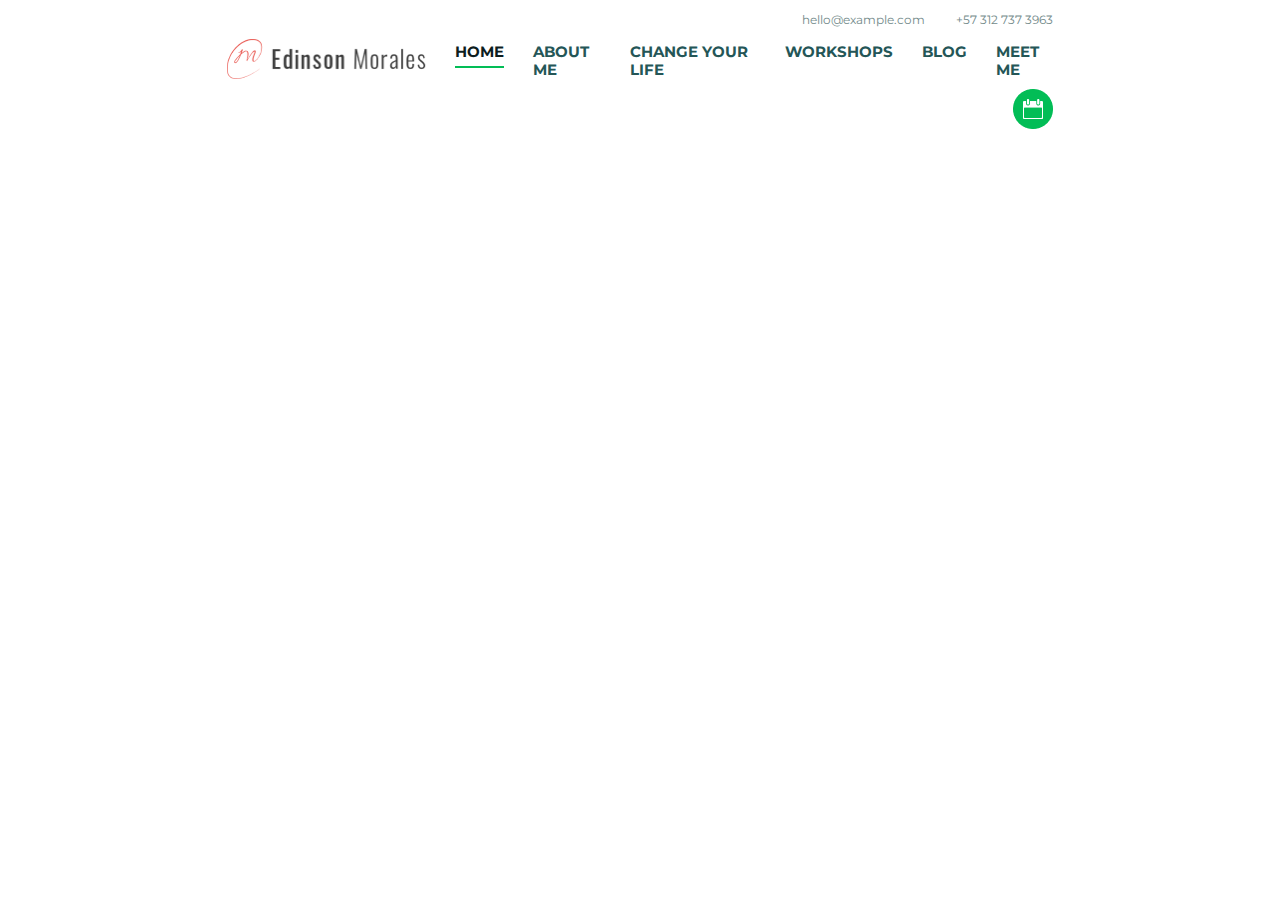
==== pages/about-me.html @ 3b5c268e "fixing calendar icon and new page" ====
<!DOCTYPE html>
<html lang="en">
  <head>
    <meta charset="utf-8">
    <meta name="viewport" content="width=device-width, initial-scale=1">
    <title>Edinson Website</title>
    <link href="../styles/about-me/index.css" rel="stylesheet" >
    <link rel="preconnect" href="https://fonts.googleapis.com">
    <link rel="preconnect" href="https://fonts.gstatic.com" crossorigin>
    <link href="https://fonts.googleapis.com/css2?family=Montserrat:wght@300;400;500;600;700&display=swap" rel="stylesheet">
  </head>
<body>
  <div class="wrapper">
    <header class="header">
      <a href="../#calendar" class="icon-header-calendar">
        <img src="../assets/icons/icon-header-calendar.png">
      <a/>
      <div class="header-info-contact">
        <span class="text">hello@example.com</span>
        <span class="text">+57 312 737 3963</span>
      </div>
        
      <div class="header-content-container">
        <div class="header-logo">
          <img src="../assets/logo-1.png" width="199" height="40" >
        </div>
          
        <ul class="header-list">
          <li class="header-item active">
            <a href="#">
              home
            </a>
          </li>
          <li class="header-item">
            <a href="./pages/about-me.html">
              about me
            </a>
          </li>
          <li class="header-item">
            <a href="#">change your life</a>
          </li>
          <li class="header-item">
            <a href="#">workshops</a>
          </li>
          <li class="header-item">
            <a href="#">blog</a>
          </li>
          <li class="header-item">
            <a href="#">meet me</a>
          </li>
        </ul>
      </div>
  
    </header>
  </div>
</body>
</html>
---- styles/about-me/index.css ----
@import url('../index.css');
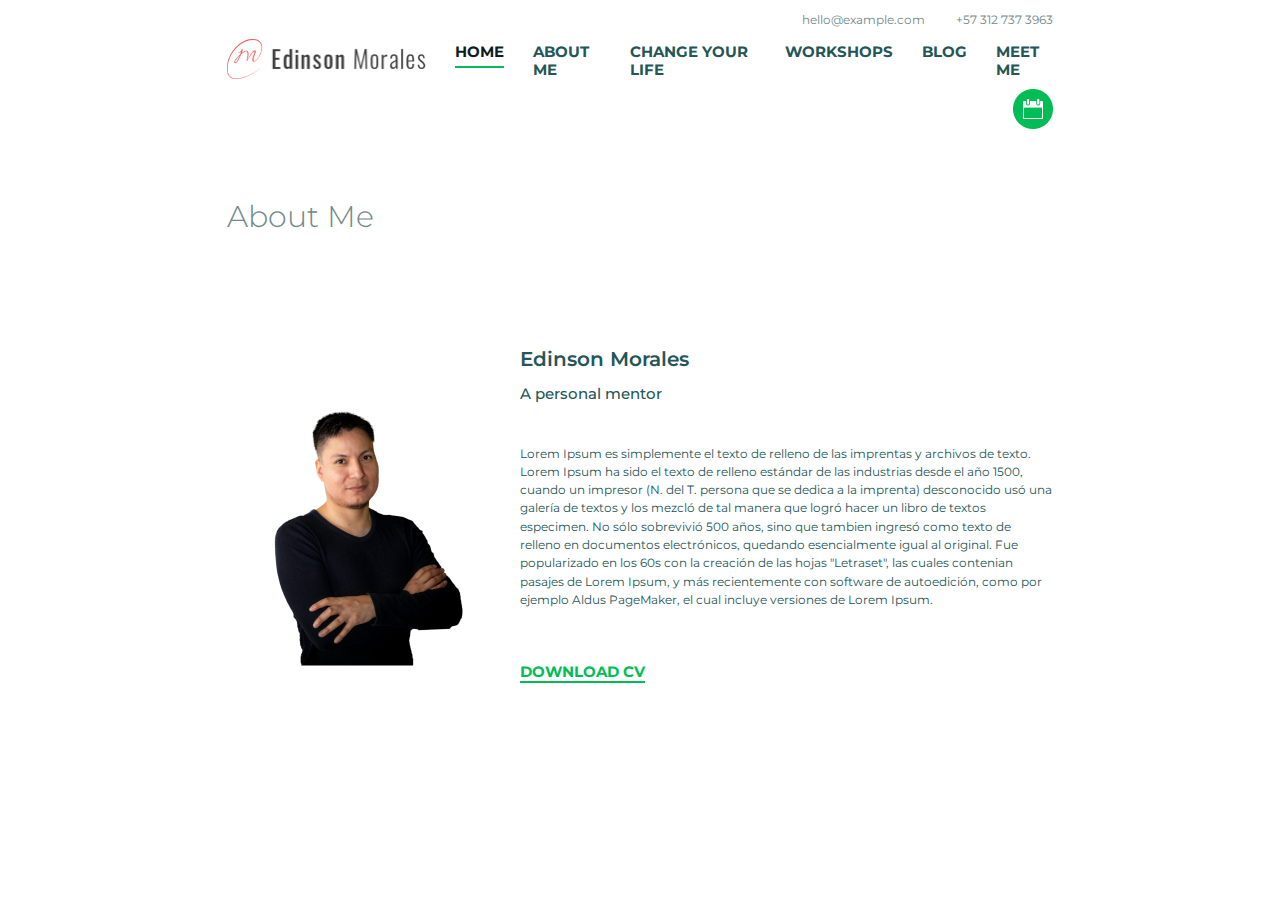
==== commit 88d0ae5a: "add hero about" ====
--- a/pages/about-me.html
+++ b/pages/about-me.html
@@ -53,5 +53,32 @@
   
     </header>
   </div>
+
+  <section class="wrapper hero-about">
+      <h1 class="hero-about-title">About Me</h1>
+      <div class="hero-about-main">
+        <div class="hero-about-img">
+          <img src="../assets/hero-about-avatar.png">
+        </div>
+        <div class="hero-about-content">
+          <h3 class="hero-content-title">Edinson Morales</h3>
+          <h4 class="hero-content-subtitle">A personal mentor</h4>
+          <p class="hero-content-text">
+            Lorem Ipsum es simplemente el texto de relleno de las imprentas y archivos de texto. 
+            Lorem Ipsum ha sido el texto de relleno estándar de las industrias desde el año 1500, 
+            cuando un impresor (N. del T. persona que se dedica a la imprenta) desconocido usó 
+            una galería de textos y los mezcló de tal manera que logró hacer un libro de textos especimen.
+            No sólo sobrevivió 500 años, sino que tambien ingresó como texto de relleno en documentos 
+            electrónicos, quedando esencialmente igual al original. Fue popularizado en los 60s con la 
+            creación de las hojas "Letraset", las cuales contenian pasajes de Lorem Ipsum, y más 
+            recientemente con software de autoedición, como por ejemplo Aldus PageMaker, el cual incluye
+            versiones de Lorem Ipsum.
+          </p>
+
+          <a href="#" class="hero-link">download cv</a>
+        </div>
+          
+      </div>
+  </section>
 </body>
 </html>--- a/styles/about-me/index.css
+++ b/styles/about-me/index.css
@@ -1 +1,2 @@
-@import url('../index.css');+@import url('../index.css');
+@import url('./hero-about.css');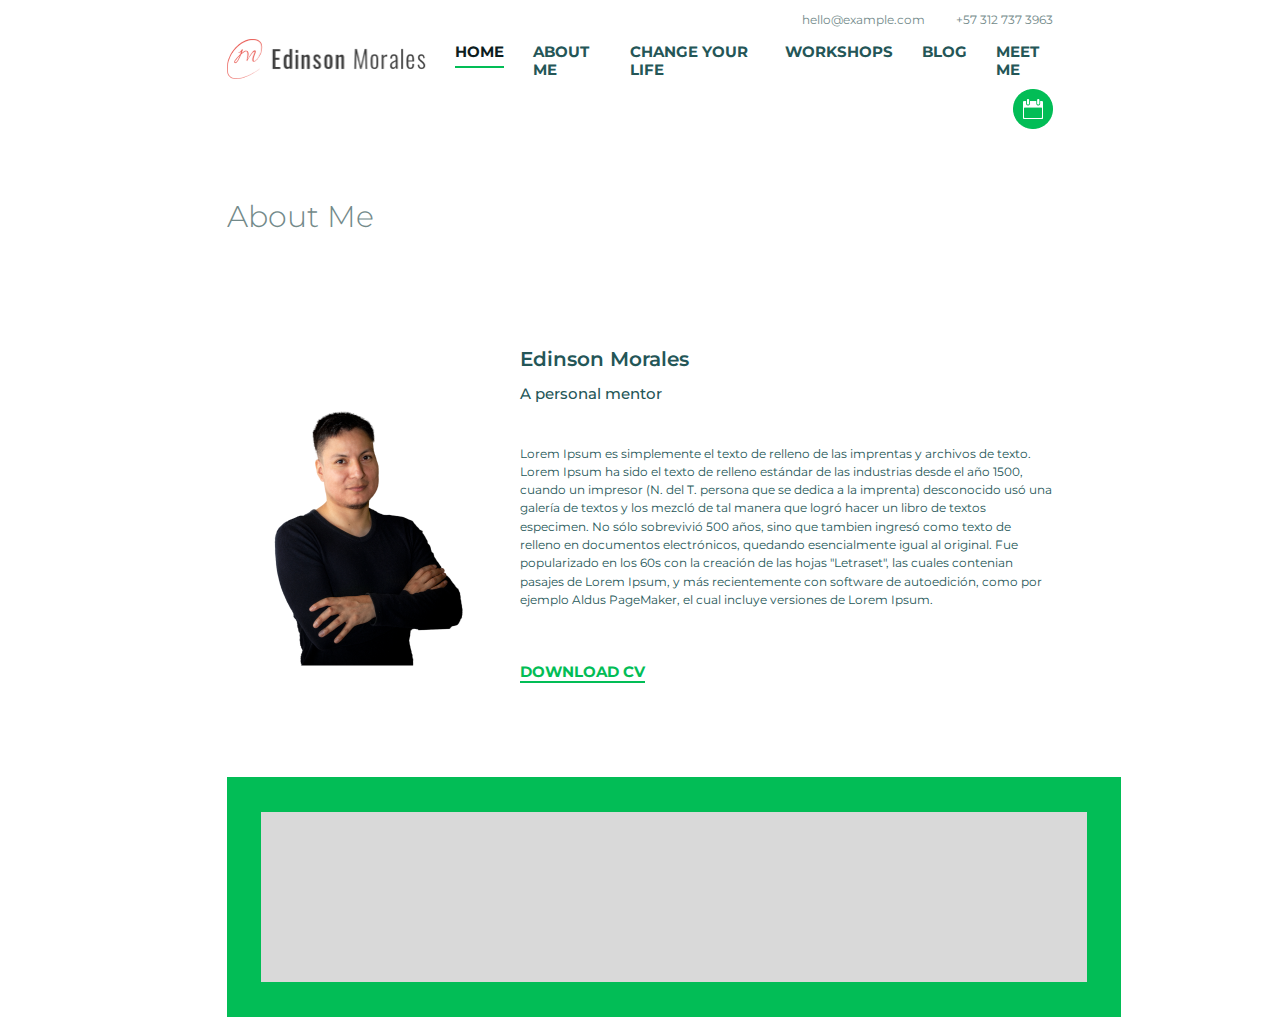
==== commit 125ac1c6: "adding about-cards section" ====
--- a/pages/about-me.html
+++ b/pages/about-me.html
@@ -80,5 +80,14 @@
           
       </div>
   </section>
+
+  <section class="wrapper">
+    <div class="about-cards">
+      <div class="blocks"></div>
+      <div class="blocks"></div>
+      <div class="blocks"></div>
+      <div class="blocks"></div>
+    </div>
+  </section>
 </body>
 </html>--- a/styles/about-me/index.css
+++ b/styles/about-me/index.css
@@ -1,2 +1,3 @@
 @import url('../index.css');
-@import url('./hero-about.css');+@import url('./hero-about.css');
+@import url('./about-cards.css');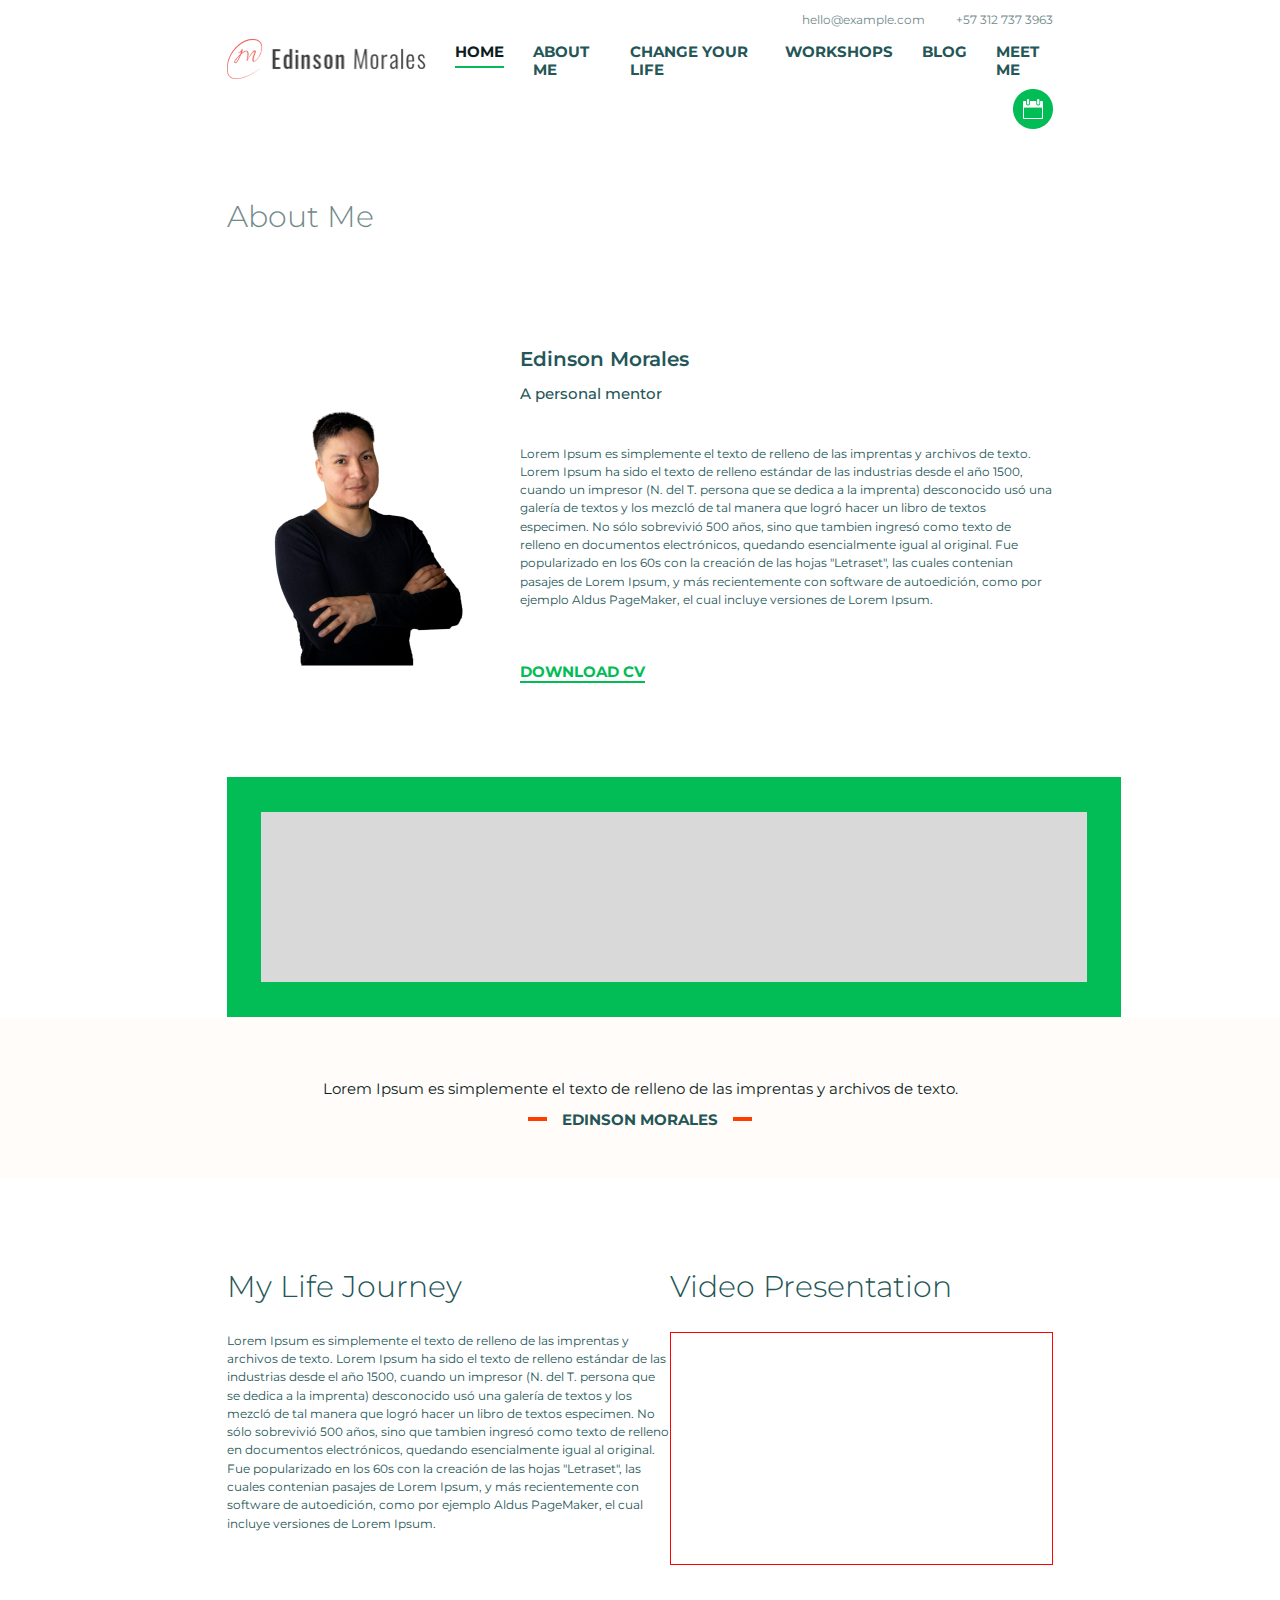
==== commit 898798c4: "add justify section" ====
--- a/pages/about-me.html
+++ b/pages/about-me.html
@@ -89,5 +89,24 @@
       <div class="blocks"></div>
     </div>
   </section>
+
+  <section class="quote">
+    <p class="quote-text">Lorem Ipsum es simplemente el texto de relleno de las imprentas y archivos de texto.</p>
+    <span class="quote-author">EDINSON MORALES</span>
+  </section>
+
+  <section class="journey-section wrapper">
+    <div class="journey-content">
+      <h2 class="journey-title">My Life Journey</h2>
+      <p class="journey-content-text">
+        Lorem Ipsum es simplemente el texto de relleno de las imprentas y archivos de texto. Lorem Ipsum ha sido el texto de relleno estándar de las industrias desde el año 1500, cuando un impresor (N. del T. persona que se dedica a la imprenta) desconocido usó una galería de textos y los mezcló de tal manera que logró hacer un libro de textos especimen. No sólo sobrevivió 500 años, sino que tambien ingresó como texto de relleno en documentos electrónicos, quedando esencialmente igual al original.
+        Fue popularizado en los 60s con la creación de las hojas "Letraset", las cuales contenian pasajes de Lorem Ipsum, y más recientemente con software de autoedición, como por ejemplo Aldus PageMaker, el cual incluye versiones de Lorem Ipsum.
+      </p>
+    </div>
+    <div class="journey-video">
+      <h2 class="journey-title">Video Presentation</h2>
+      <video src="/" width="381" height="231">
+    </div>
+  </section>
 </body>
 </html>--- a/styles/about-me/index.css
+++ b/styles/about-me/index.css
@@ -1,3 +1,4 @@
 @import url('../index.css');
 @import url('./hero-about.css');
-@import url('./about-cards.css');+@import url('./about-cards.css');
+@import url('./journey-section.css');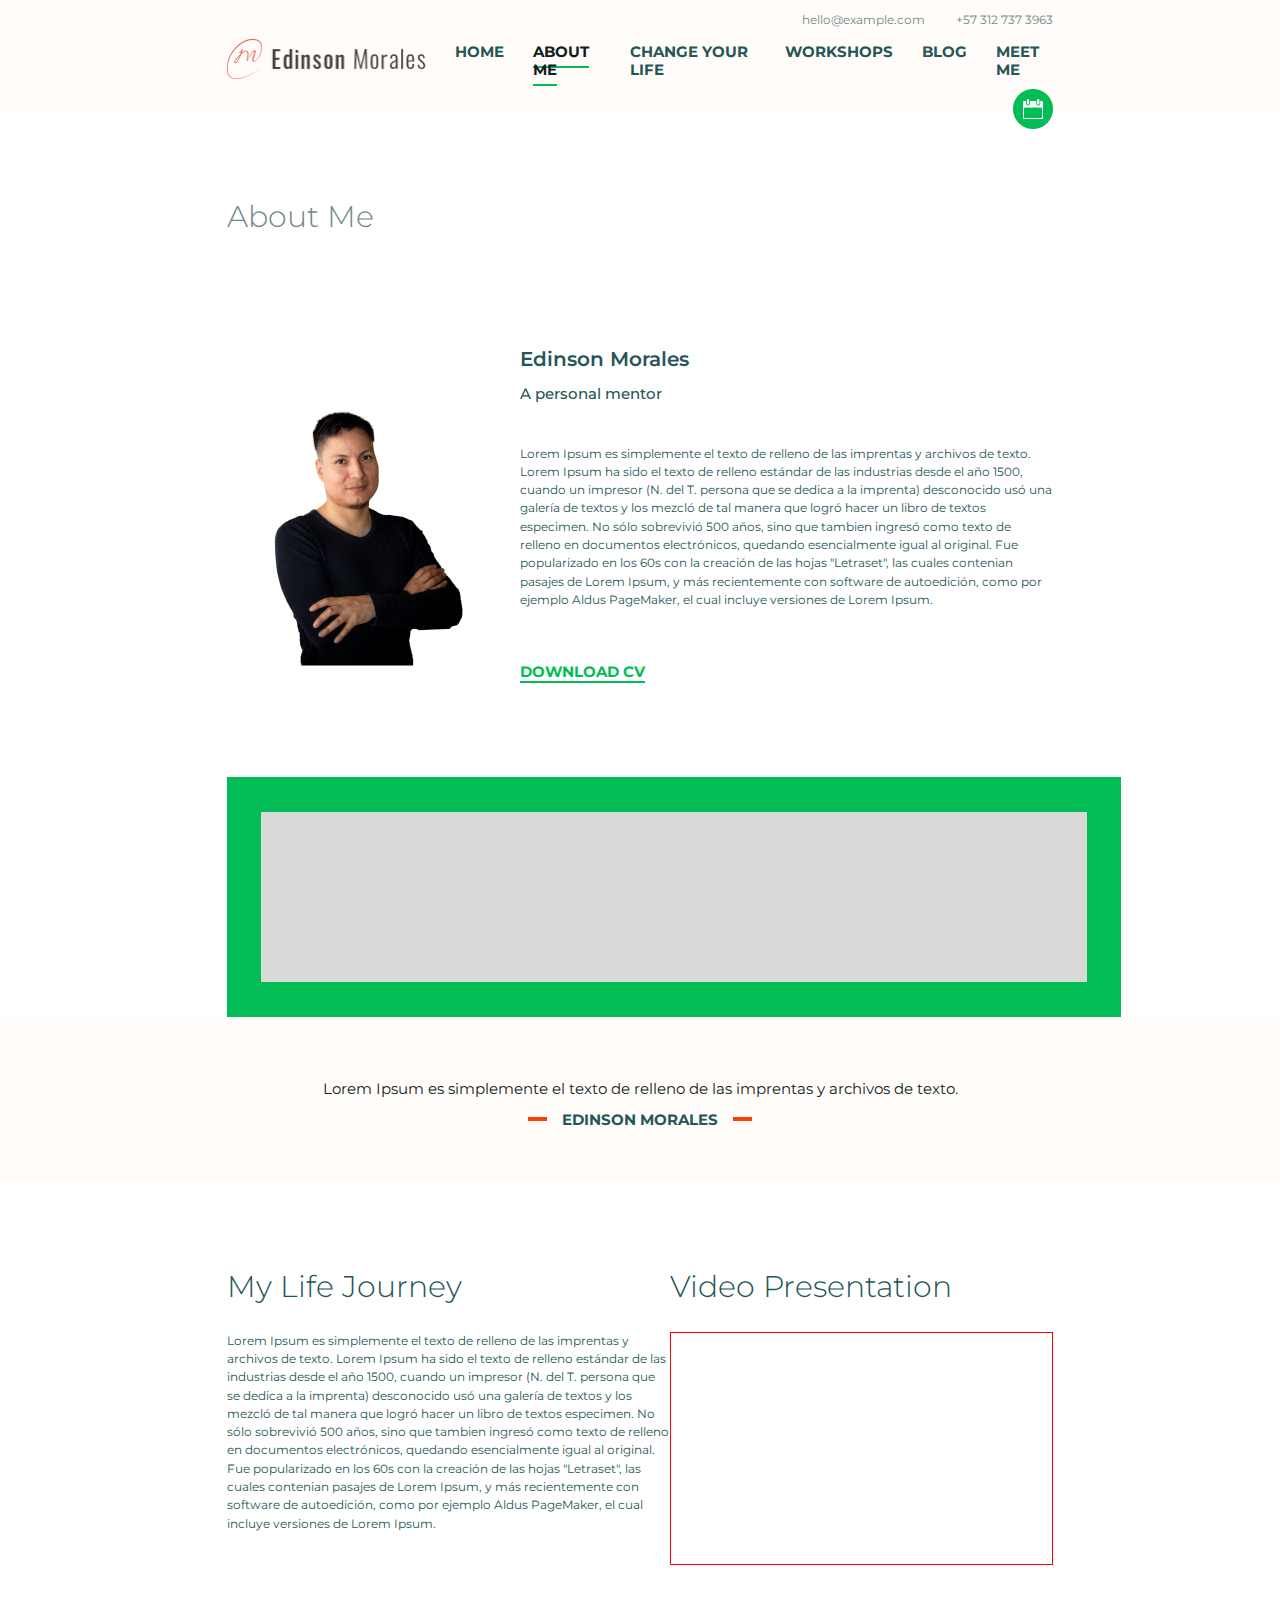
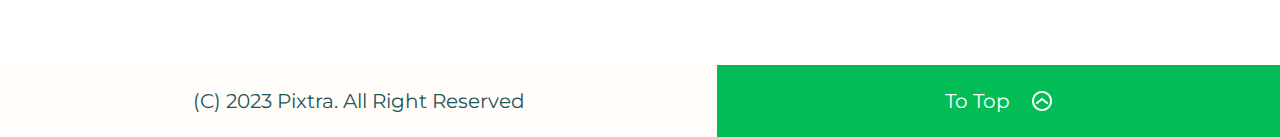
==== commit 71091c04: "fixing details" ====
--- a/pages/about-me.html
+++ b/pages/about-me.html
@@ -10,48 +10,50 @@
     <link href="https://fonts.googleapis.com/css2?family=Montserrat:wght@300;400;500;600;700&display=swap" rel="stylesheet">
   </head>
 <body>
-  <div class="wrapper">
-    <header class="header">
-      <a href="../#calendar" class="icon-header-calendar">
-        <img src="../assets/icons/icon-header-calendar.png">
-      <a/>
-      <div class="header-info-contact">
-        <span class="text">hello@example.com</span>
-        <span class="text">+57 312 737 3963</span>
-      </div>
-        
-      <div class="header-content-container">
-        <div class="header-logo">
-          <img src="../assets/logo-1.png" width="199" height="40" >
+  <div class="header-bg">
+    <div class="wrapper">
+      <header class="header">
+        <a href="../#calendar" class="icon-header-calendar">
+          <img src="../assets/icons/icon-header-calendar.png">
+        <a/>
+        <div class="header-info-contact">
+          <span class="text">hello@example.com</span>
+          <span class="text">+57 312 737 3963</span>
         </div>
           
-        <ul class="header-list">
-          <li class="header-item active">
-            <a href="#">
-              home
-            </a>
-          </li>
-          <li class="header-item">
-            <a href="./pages/about-me.html">
-              about me
-            </a>
-          </li>
-          <li class="header-item">
-            <a href="#">change your life</a>
-          </li>
-          <li class="header-item">
-            <a href="#">workshops</a>
-          </li>
-          <li class="header-item">
-            <a href="#">blog</a>
-          </li>
-          <li class="header-item">
-            <a href="#">meet me</a>
-          </li>
-        </ul>
-      </div>
-  
-    </header>
+        <div class="header-content-container">
+          <div class="header-logo">
+            <img src="../assets/logo-1.png" width="199" height="40" >
+          </div>
+            
+          <ul class="header-list">
+            <li class="header-item">
+              <a href="/">
+                home
+              </a>
+            </li>
+            <li class="header-item active">
+              <a href="./pages/about-me.html">
+                about me
+              </a>
+            </li>
+            <li class="header-item">
+              <a href="#">change your life</a>
+            </li>
+            <li class="header-item">
+              <a href="#">workshops</a>
+            </li>
+            <li class="header-item">
+              <a href="#">blog</a>
+            </li>
+            <li class="header-item">
+              <a href="#">meet me</a>
+            </li>
+          </ul>
+        </div>
+    
+      </header>
+    </div>
   </div>
 
   <section class="wrapper hero-about">
@@ -108,5 +110,13 @@
       <video src="/" width="381" height="231">
     </div>
   </section>
+
+  <footer class="footer">
+    <span class="rights-text">(C) 2023 Pixtra. All Right Reserved</span>
+    <button class="to-top">
+      <span>To Top</span>
+      <img src="../assets/icons/icon-to-top.png">
+    </button>
+  </footer>
 </body>
 </html>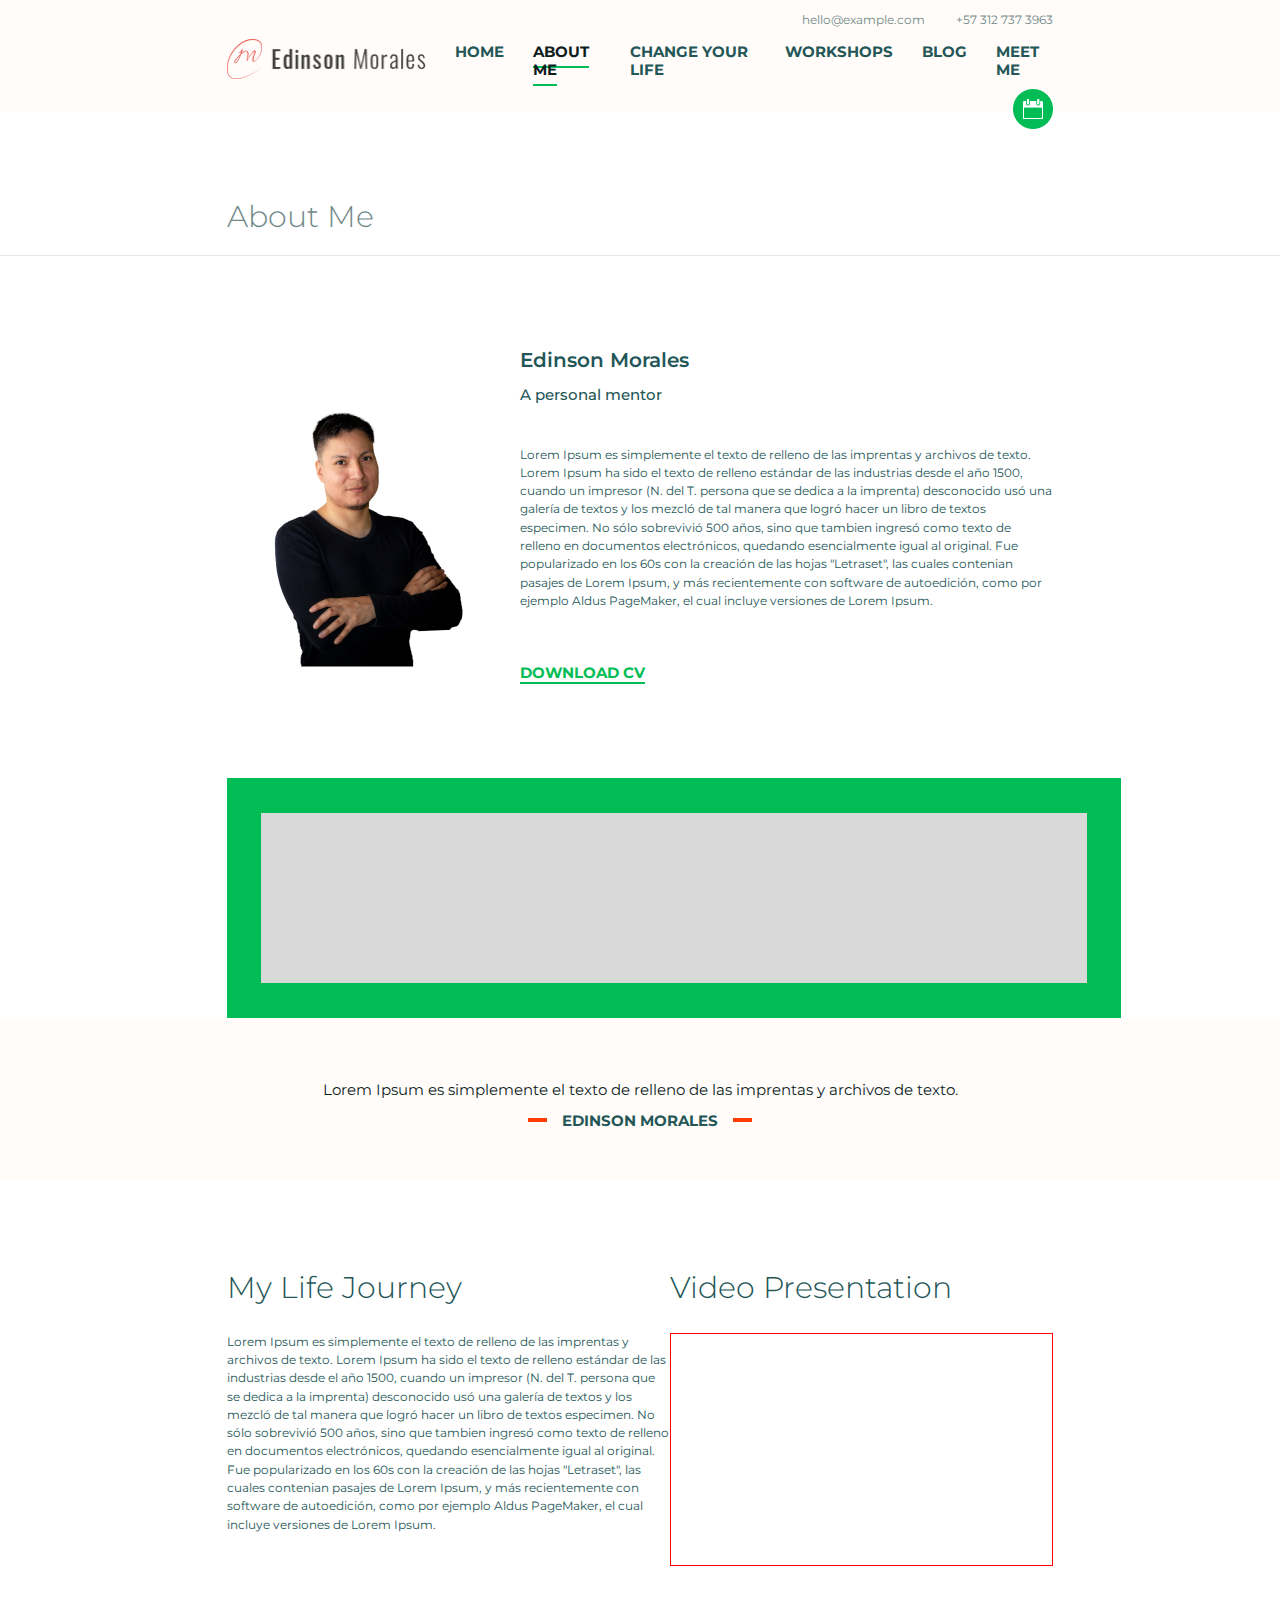
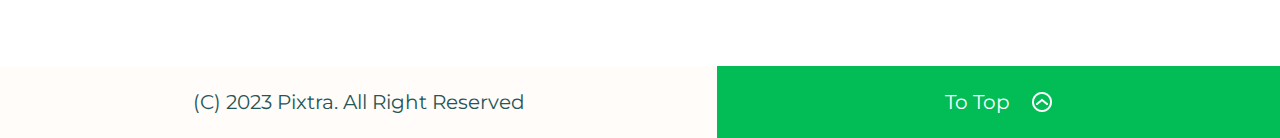
==== commit b4194fdf: "fixing hero header" ====
--- a/pages/about-me.html
+++ b/pages/about-me.html
@@ -38,7 +38,7 @@
               </a>
             </li>
             <li class="header-item">
-              <a href="#">change your life</a>
+              <a href="./change-your-life.html">change your life</a>
             </li>
             <li class="header-item">
               <a href="#">workshops</a>
@@ -56,8 +56,13 @@
     </div>
   </div>
 
-  <section class="wrapper hero-about">
-      <h1 class="hero-about-title">About Me</h1>
+  <section class="hero-about">
+    <div class="hero-header">
+      <div class="wrapper">
+        <h1 class="hero-title">About Me</h1>
+      </div>
+    </div>
+    <div class="wrapper">
       <div class="hero-about-main">
         <div class="hero-about-img">
           <img src="../assets/hero-about-avatar.png">
@@ -81,6 +86,7 @@
         </div>
           
       </div>
+    </div>
   </section>
 
   <section class="wrapper">
